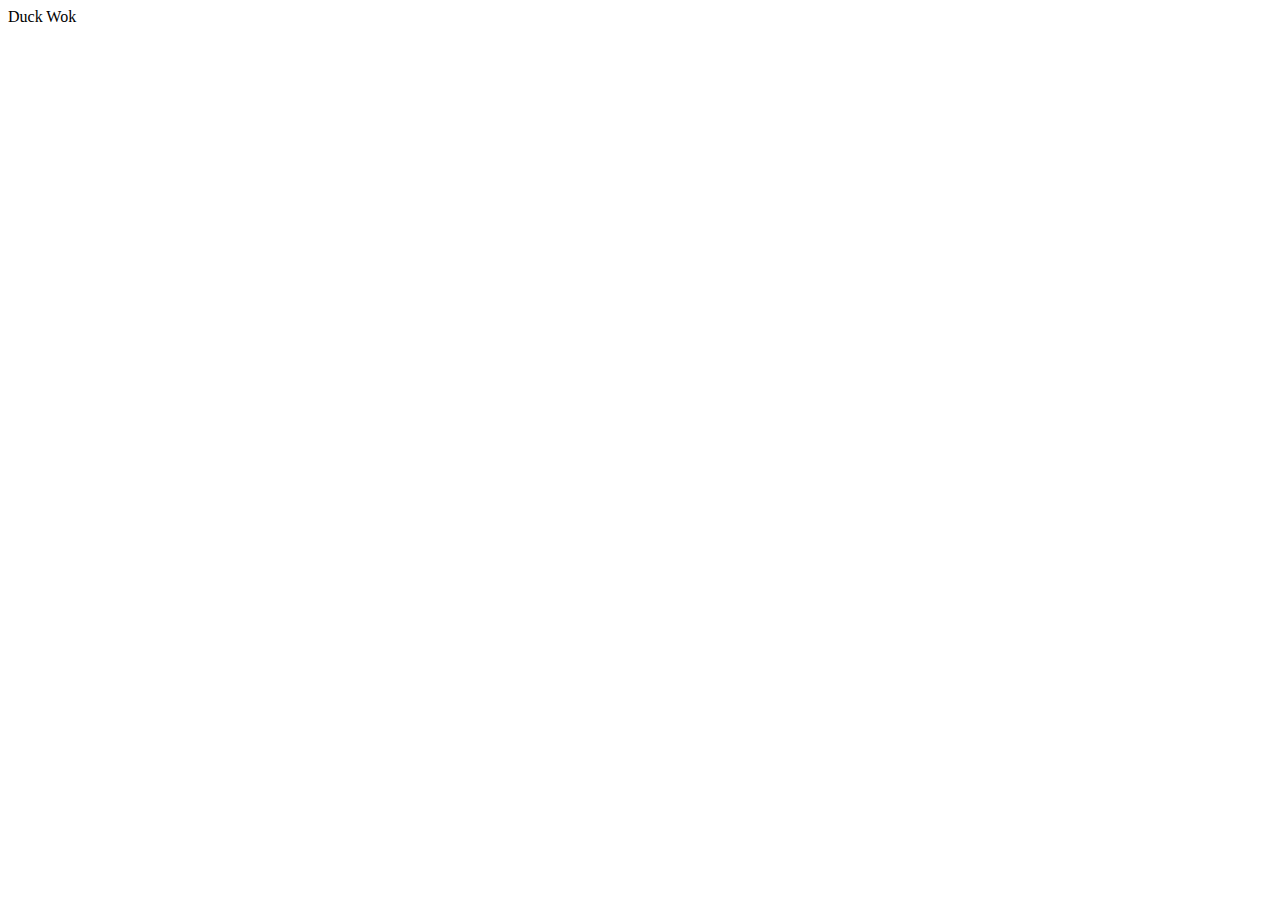
==== index.html @ 80b9efe9 "Create three files, add title in HTML" ====
<!DOCTYPE html>
<html lang="en">
<head>
    <meta charset="UTF-8">
    <meta http-equiv="X-UA-Compatible" content="IE=edge">
    <meta name="viewport" content="width=device-width, initial-scale=1.0">
    <title>Duck Wok</title>
</head>


<body>
    <main>
        <header>Duck Wok</header>
    </main>
</body>

</html>
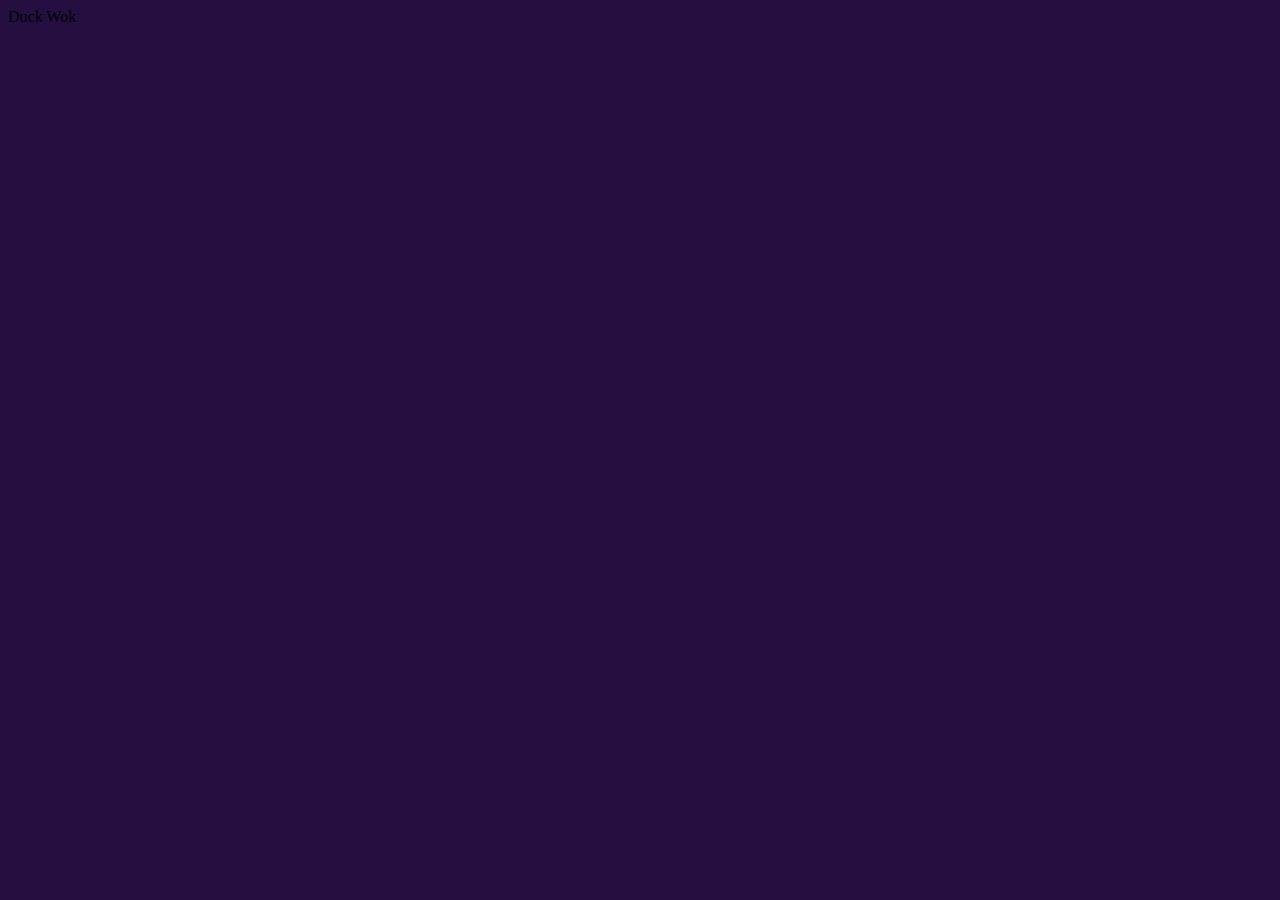
==== commit 6cfbf382: "Link stylesheet, change background color" ====
--- a/index.html
+++ b/index.html
@@ -5,6 +5,7 @@
     <meta http-equiv="X-UA-Compatible" content="IE=edge">
     <meta name="viewport" content="width=device-width, initial-scale=1.0">
     <title>Duck Wok</title>
+    <link rel="stylesheet" type="text/css" href="styles.css">
 </head>
 
 
@@ -12,6 +13,7 @@
     <main>
         <header>Duck Wok</header>
     </main>
+
+
 </body>
-
 </html>--- a/styles.css
+++ b/styles.css
@@ -0,0 +1,3 @@
+body {
+    background-color: #250f41;
+}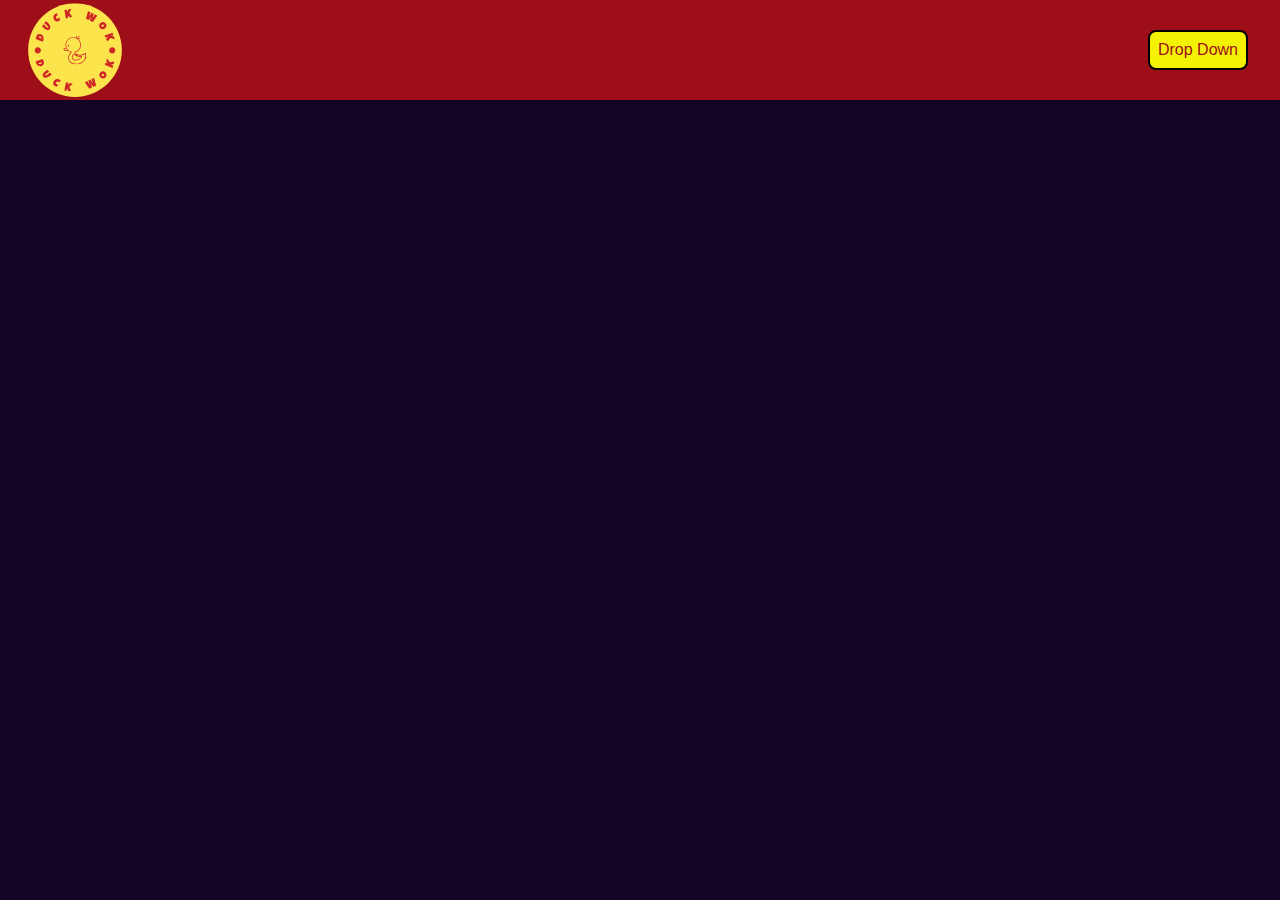
==== commit 1e332c89: "logo placement and navbar button" ====
--- a/index.html
+++ b/index.html
@@ -10,9 +10,37 @@
 
 
 <body>
+    <header class="navbar">
+        <img id="duckWokLogo" src="./photos/duck-wok-low-resolution-logo-color-on-transparent-background.svg">
+        <nav class="dropDown">
+            <button class="dropDownBtn">Drop Down</button>
+        </nav>
+    </header>
+
+
+
+
+
+
     <main>
-        <header>Duck Wok</header>
+        <div>
+
+        </div>
+        <div>
+
+        </div>
+        <div>
+
+        </div>
+
+
+
     </main>
+
+
+
+
+
 
 
 </body>
--- a/styles.css
+++ b/styles.css
@@ -1,3 +1,41 @@
 body {
-    background-color: #250f41;
+    color: #f5f105;
+    background-color: #130526;
+    margin: 0%;
+    padding: 0%;
+}
+
+.navbar {
+    display: flex;
+    flex-direction: row;
+    position: fixed;
+    height: 100px;
+    width: 100%;
+    background-color: #9e0e18;
+}
+
+.dropDown {
+    margin-left: auto;
+    margin-right: 2rem;
+    align-self: center;
+}
+
+.dropDownBtn {
+    width: 100px;
+    height: 40px;
+    border-radius: 8px;
+    font-size: medium;
+    border-style: solid;
+    cursor: pointer;
+    background-color: #f5f105;
+    color: #9e0e18;
+}
+
+.dropDownBtn:hover {
+    background-color: aqua;
+}
+
+#duckWokLogo {
+    height: auto;
+    width: 150px;
 }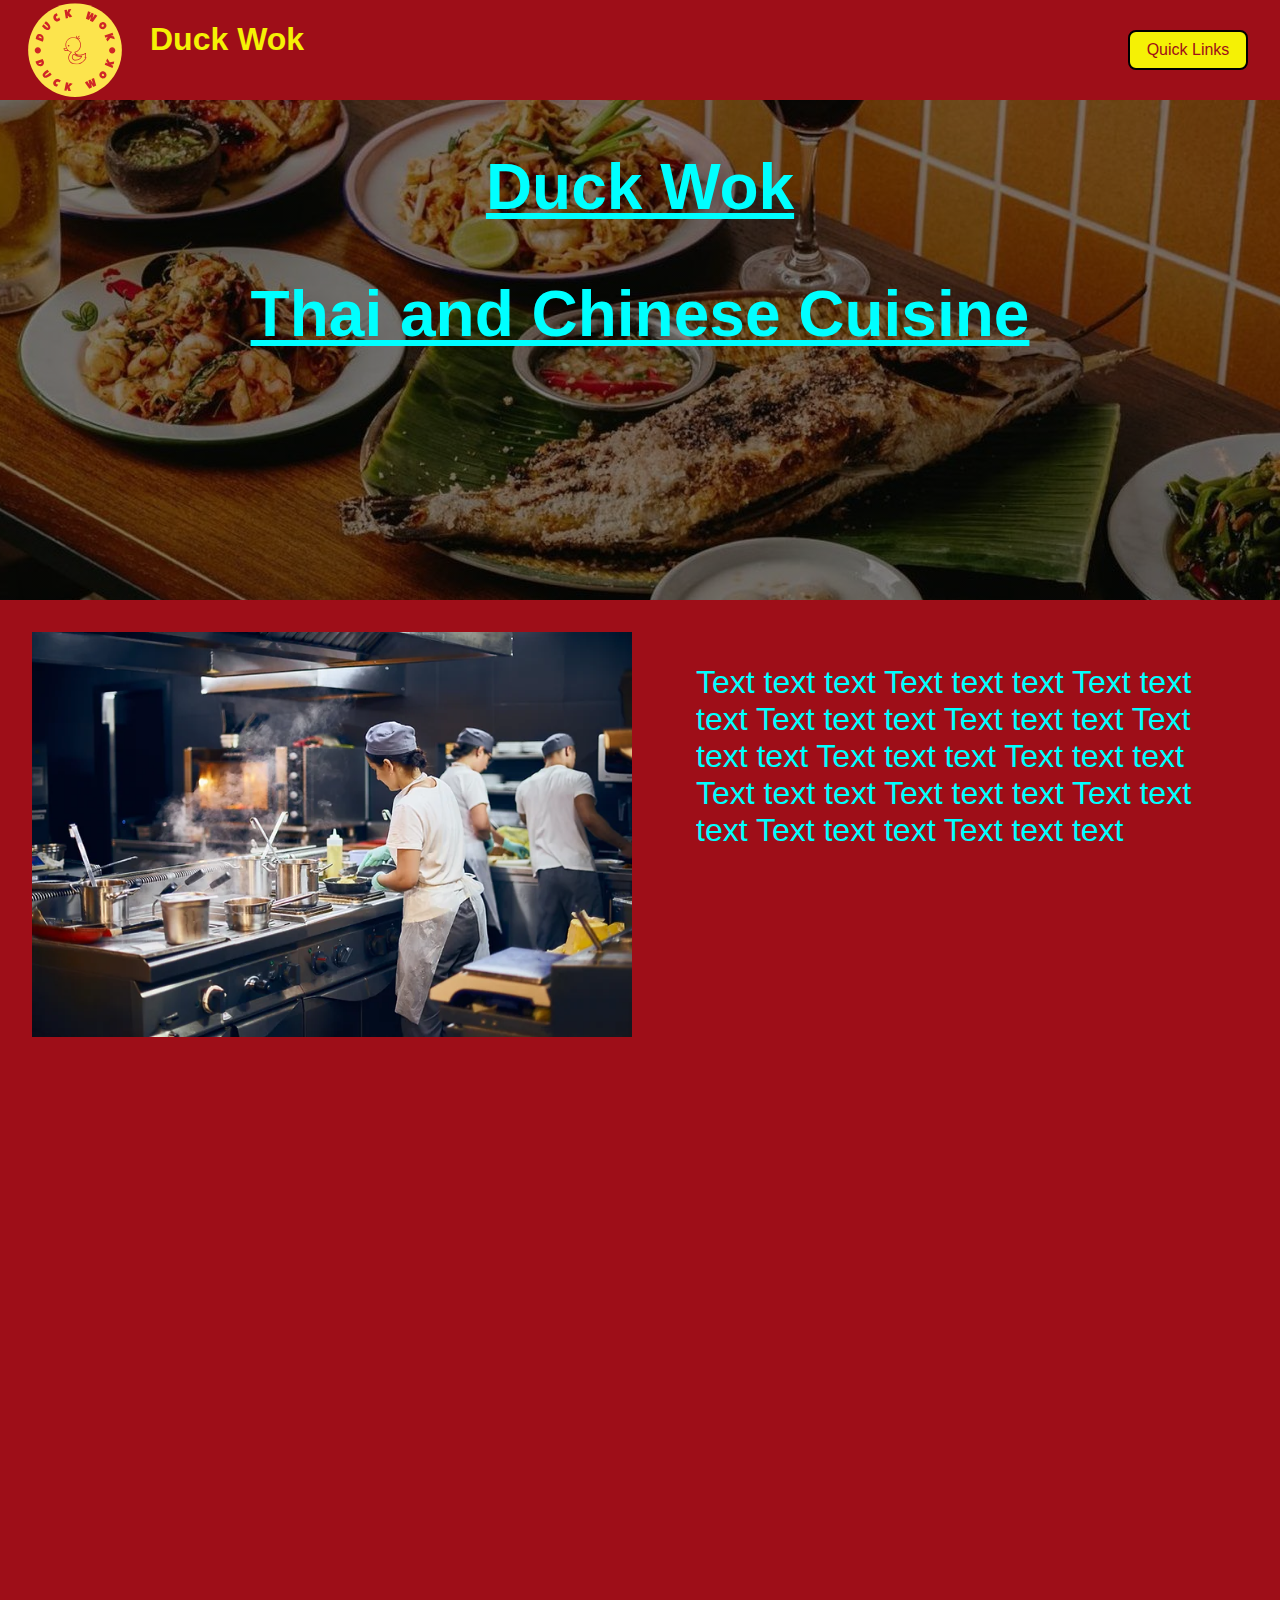
==== commit a0245044: "fade in text and images, first media query" ====
--- a/index.html
+++ b/index.html
@@ -8,12 +8,19 @@
     <link rel="stylesheet" type="text/css" href="styles.css">
 </head>
 
-
 <body>
     <header class="navbar">
         <img id="duckWokLogo" src="./photos/duck-wok-low-resolution-logo-color-on-transparent-background.svg">
+        <h1>Duck Wok</h1>
         <nav class="dropDown">
-            <button class="dropDownBtn">Drop Down</button>
+            <button class="dropDownBtn">Quick Links</button>
+            <div class="dropDown-content">
+                <a href="#">Order Now</a>
+                <a href="#">Menu</a>
+                <a href="#">Photos</a>
+                <a href="#">Testimonials</a>
+                <a href="#">Contact</a>
+            </div>
         </nav>
     </header>
 
@@ -23,21 +30,29 @@
 
 
     <main>
-        <div>
+        <section class="grid-container">
 
-        </div>
-        <div>
+            <div class="banner-photo">         
+                <h2>Duck Wok</h2>
+                <p>Thai and Chinese Cuisine</p>
+            </div>
 
-        </div>
-        <div>
+            <div class="fade-in-image">
+                <img id="fade-image" src="photos/11062b_2a31026fd9834b12aecf8f32823c7ead~mv2.jpeg.webp">
+                <p id="fade-text" > Text text text Text text text Text text text Text text text Text text text Text text text Text text text Text text text  
+                    Text text text Text text text Text text text Text text text Text text text</p>
+            </div>
 
-        </div>
+
+            <div class="icon-links"></div>
+        </section>
+    </main>
 
 
 
-    </main>
+    <footer>
 
-
+    </footer>
 
 
 
--- a/styles.css
+++ b/styles.css
@@ -1,10 +1,13 @@
 body {
     color: #f5f105;
-    background-color: #130526;
+    background-color: #9e0e18;
     margin: 0%;
     padding: 0%;
+    font-family: sans-serif;
 }
 
+
+/*------- Nav Bar and Drop Down Button Section ------*/
 .navbar {
     display: flex;
     flex-direction: row;
@@ -12,16 +15,23 @@
     height: 100px;
     width: 100%;
     background-color: #9e0e18;
+    z-index: 1000;
+}
+
+.navbar h1 {
+    text-align: center;
+    float: right;
 }
 
 .dropDown {
     margin-left: auto;
     margin-right: 2rem;
     align-self: center;
+    overflow: hidden;
 }
 
 .dropDownBtn {
-    width: 100px;
+    width: 120px;
     height: 40px;
     border-radius: 8px;
     font-size: medium;
@@ -31,6 +41,39 @@
     color: #9e0e18;
 }
 
+.dropDown .dropDownBtn {
+    font-family: inherit;
+    margin: 0;
+}
+
+.dropDown-content {
+    display: none;
+    position: absolute;
+    background-color: #f9f9f9;
+    min-width: 120px;
+    box-shadow: 0px 8px 16px 0px rgba(0,0,0,0.2);
+    z-index: 1;
+    border-radius: 10px;
+}
+
+.dropDown-content a {
+    float: none;
+    color: black;
+    padding: 12px 16px;
+    text-decoration: none;
+    display: block;
+    text-align: left;
+    border-radius: 10px;
+}
+
+.dropDown-content a:hover {
+    background-color: #ddd;
+  }
+
+.dropDown:hover .dropDown-content {
+    display: block;
+  }
+
 .dropDownBtn:hover {
     background-color: aqua;
 }
@@ -38,4 +81,87 @@
 #duckWokLogo {
     height: auto;
     width: 150px;
+}
+/*------- Nav Bar and Drop Down Button Section END ------*/
+
+
+
+/*------------------- Main section ----------------------*/
+
+.grid-container {
+    padding-top: 100px;
+    display: grid;
+    grid-template-rows: 1fr 1fr 1fr;
+}
+
+.banner-photo {
+    min-height: 500px;
+    background-image: linear-gradient(rgba(0, 0, 0, 0.5), rgba(0, 0, 0, 0.5)), url(photos/best-thai-restaurants-hk-hero-e1676967646562-1600x900.jpeg);
+    background-position: center;
+    background-repeat: no-repeat;
+}
+
+.banner-photo h2, .banner-photo p{
+    text-align: center;
+    margin-top: 50px;
+    font-size: 4em;
+    color: aqua;
+    font-weight: 900;
+    text-decoration: underline;
+}
+
+/*---- image fade in ----*/
+
+#fade-image {
+    padding: 2rem;
+    max-width: 600px;
+    max-height: 750px;
+    max-height: fit-content;
+}
+
+#fade-text {
+    padding: 2rem;
+    font-size: 2rem;
+    color: aqua;
+}
+
+.fade-in-image {
+    display: flex;
+    flex-direction: row;
+    width: 100%;
+    height: auto;
+    animation: fadeIn 8s;
+    float: left;
+}
+
+@keyframes fadeIn {
+    0% { opacity: 0; }
+    100% { opacity: 1; }
+  }
+
+/*------------- Main section END ------------------------*/
+
+
+
+
+/*----------------------- Footer Section ---------------*/
+
+/*----------------------- Footer Section END -----------*/
+
+
+
+  /* ------------ Media Query ---------- */
+
+  @media only screen and (max-width:1100px) {
+    .fade-in-image {
+        flex-direction: column;
+    }
+    #fade-image {
+        margin-left: auto;
+        margin-right: auto;
+        padding: 1rem;
+    }
+    #fade-text {
+        text-align: center;
+    }
 }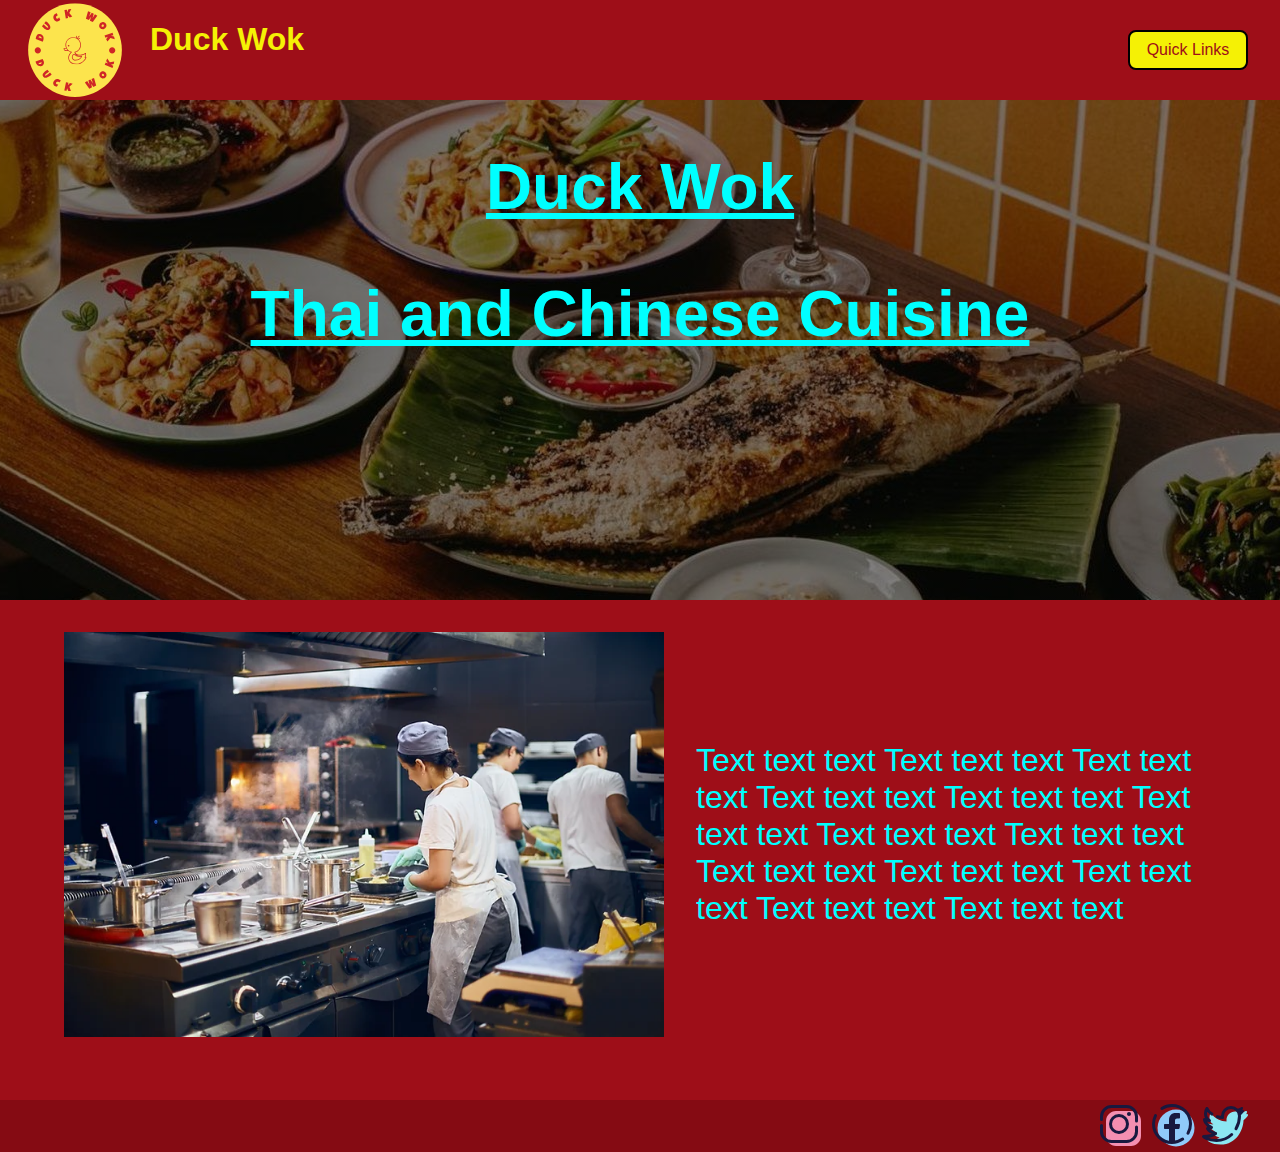
==== commit a0506f22: "Added footer with social media icons and links, adjusted spacing, front page finished" ====
--- a/index.html
+++ b/index.html
@@ -37,20 +37,25 @@
                 <p>Thai and Chinese Cuisine</p>
             </div>
 
-            <div class="fade-in-image">
+            <div class="fade-in-container">
                 <img id="fade-image" src="photos/11062b_2a31026fd9834b12aecf8f32823c7ead~mv2.jpeg.webp">
                 <p id="fade-text" > Text text text Text text text Text text text Text text text Text text text Text text text Text text text Text text text  
                     Text text text Text text text Text text text Text text text Text text text</p>
             </div>
 
-
-            <div class="icon-links"></div>
         </section>
     </main>
 
 
 
     <footer>
+        <div class="footer-container">
+            <div id="social-tags">
+                <a id="Instagram" href="#"><img src="photos/icons8-instagram.svg"></a>
+                <a id="Facebook" href="#"><img src="photos/icons8-facebook.svg"></a>
+                <a id="Twitter" href="#"><img src="photos/icons8-twitter.svg"></a>
+            </div>         
+        </div>
 
     </footer>
 
--- a/styles.css
+++ b/styles.css
@@ -91,7 +91,7 @@
 .grid-container {
     padding-top: 100px;
     display: grid;
-    grid-template-rows: 1fr 1fr 1fr;
+    grid-template-rows: 1fr 1fr 10%;
 }
 
 .banner-photo {
@@ -113,25 +113,28 @@
 /*---- image fade in ----*/
 
 #fade-image {
-    padding: 2rem;
     max-width: 600px;
     max-height: 750px;
     max-height: fit-content;
+    align-items: center;
 }
 
 #fade-text {
-    padding: 2rem;
     font-size: 2rem;
+    margin-left: 2rem;
     color: aqua;
 }
 
-.fade-in-image {
+.fade-in-container {
     display: flex;
     flex-direction: row;
-    width: 100%;
+    width: auto;
     height: auto;
     animation: fadeIn 8s;
-    float: left;
+    align-items: center;
+    padding: 2rem;
+    margin-left: 2rem;
+    margin-right: 2rem;
 }
 
 @keyframes fadeIn {
@@ -146,14 +149,32 @@
 
 /*----------------------- Footer Section ---------------*/
 
+.footer-container {
+    display: flex;
+    flex-direction: row;
+    background-color: #850b13;
+}
+
+.footer-container h3 {
+    align-items: center;
+    margin-left: 2rem;
+}
+
+#social-tags {
+    margin-left: auto;
+    margin-right: 2rem;
+    justify-content: space-between;
+    align-items: center;
+}
+
+
 /*----------------------- Footer Section END -----------*/
 
 
+/* ------------ Media Query ---------- */
 
-  /* ------------ Media Query ---------- */
-
-  @media only screen and (max-width:1100px) {
-    .fade-in-image {
+@media only screen and (max-width:1100px) {
+    .fade-in-container {
         flex-direction: column;
     }
     #fade-image {
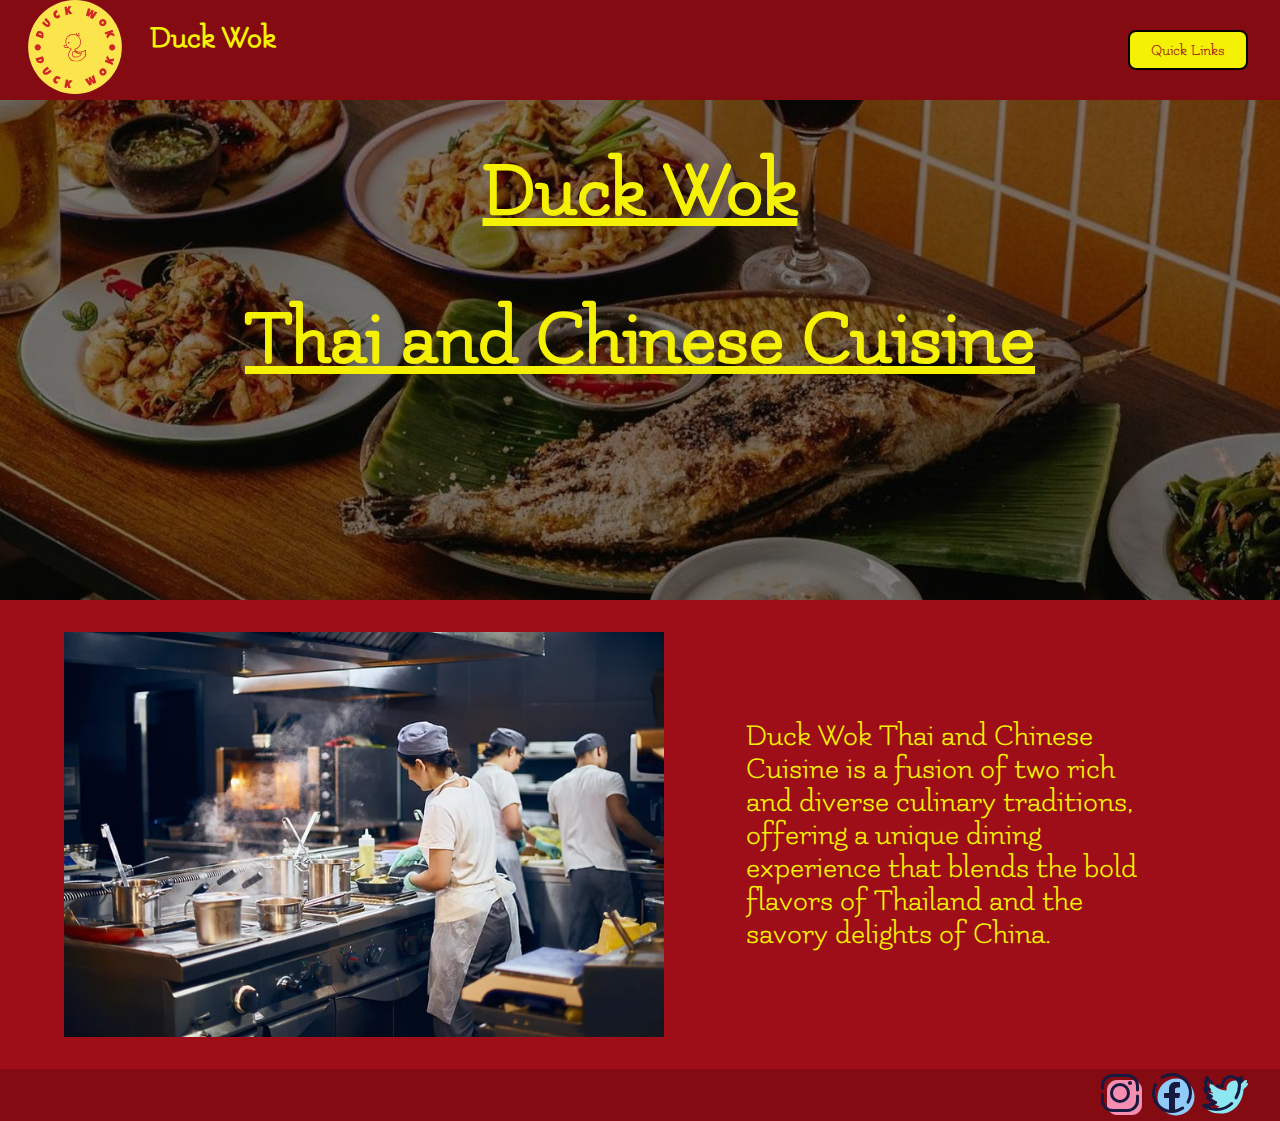
==== commit 730d25c0: "Pre-finished overall" ====
--- a/index.html
+++ b/index.html
@@ -6,20 +6,19 @@
     <meta name="viewport" content="width=device-width, initial-scale=1.0">
     <title>Duck Wok</title>
     <link rel="stylesheet" type="text/css" href="styles.css">
+    <link href="https://fonts.googleapis.com/css2?family=Flamenco&display=swap" rel="stylesheet">
 </head>
 
 <body>
     <header class="navbar">
-        <img id="duckWokLogo" src="./photos/duck-wok-low-resolution-logo-color-on-transparent-background.svg">
+        <a id="Home link" href="index.html"><img id="duckWokLogo" src="./photos/duck-wok-low-resolution-logo-color-on-transparent-background.svg"></a>
         <h1>Duck Wok</h1>
         <nav class="dropDown">
             <button class="dropDownBtn">Quick Links</button>
             <div class="dropDown-content">
-                <a href="#">Order Now</a>
-                <a href="#">Menu</a>
-                <a href="#">Photos</a>
-                <a href="#">Testimonials</a>
-                <a href="#">Contact</a>
+                <a href="menu.html">Menu</a>
+                <a href="testimonials.html">Testimonials</a>
+                <a href="contact.html">Contact</a>
             </div>
         </nav>
     </header>
@@ -39,8 +38,8 @@
 
             <div class="fade-in-container">
                 <img id="fade-image" src="photos/11062b_2a31026fd9834b12aecf8f32823c7ead~mv2.jpeg.webp">
-                <p id="fade-text" > Text text text Text text text Text text text Text text text Text text text Text text text Text text text Text text text  
-                    Text text text Text text text Text text text Text text text Text text text</p>
+                <p id="fade-text" > Duck Wok Thai and Chinese Cuisine is a fusion of two rich and diverse culinary traditions, offering a unique dining experience that
+                     blends the bold flavors of Thailand and the savory delights of China.</p>
             </div>
 
         </section>
@@ -56,7 +55,6 @@
                 <a id="Twitter" href="#"><img src="photos/icons8-twitter.svg"></a>
             </div>         
         </div>
-
     </footer>
 
 
--- a/styles.css
+++ b/styles.css
@@ -3,7 +3,7 @@
     background-color: #9e0e18;
     margin: 0%;
     padding: 0%;
-    font-family: sans-serif;
+    font-family: cursive, 'flamenco';
 }
 
 
@@ -14,7 +14,7 @@
     position: fixed;
     height: 100px;
     width: 100%;
-    background-color: #9e0e18;
+    background-color: #850b13;
     z-index: 1000;
 }
 
@@ -75,13 +75,14 @@
   }
 
 .dropDownBtn:hover {
-    background-color: aqua;
+    background-color: #d7d414;
 }
 
 #duckWokLogo {
     height: auto;
     width: 150px;
 }
+
 /*------- Nav Bar and Drop Down Button Section END ------*/
 
 
@@ -90,8 +91,8 @@
 
 .grid-container {
     padding-top: 100px;
-    display: grid;
-    grid-template-rows: 1fr 1fr 10%;
+    display: flex;
+    flex-direction: column;
 }
 
 .banner-photo {
@@ -104,8 +105,8 @@
 .banner-photo h2, .banner-photo p{
     text-align: center;
     margin-top: 50px;
-    font-size: 4em;
-    color: aqua;
+    font-size: 5rem;
+    color: #f5f105;
     font-weight: 900;
     text-decoration: underline;
 }
@@ -117,12 +118,14 @@
     max-height: 750px;
     max-height: fit-content;
     align-items: center;
+    animation: fadeIn 8s;
 }
 
 #fade-text {
     font-size: 2rem;
     margin-left: 2rem;
-    color: aqua;
+    padding: 50px;
+    color: #f5f105;
 }
 
 .fade-in-container {
@@ -130,7 +133,6 @@
     flex-direction: row;
     width: auto;
     height: auto;
-    animation: fadeIn 8s;
     align-items: center;
     padding: 2rem;
     margin-left: 2rem;
